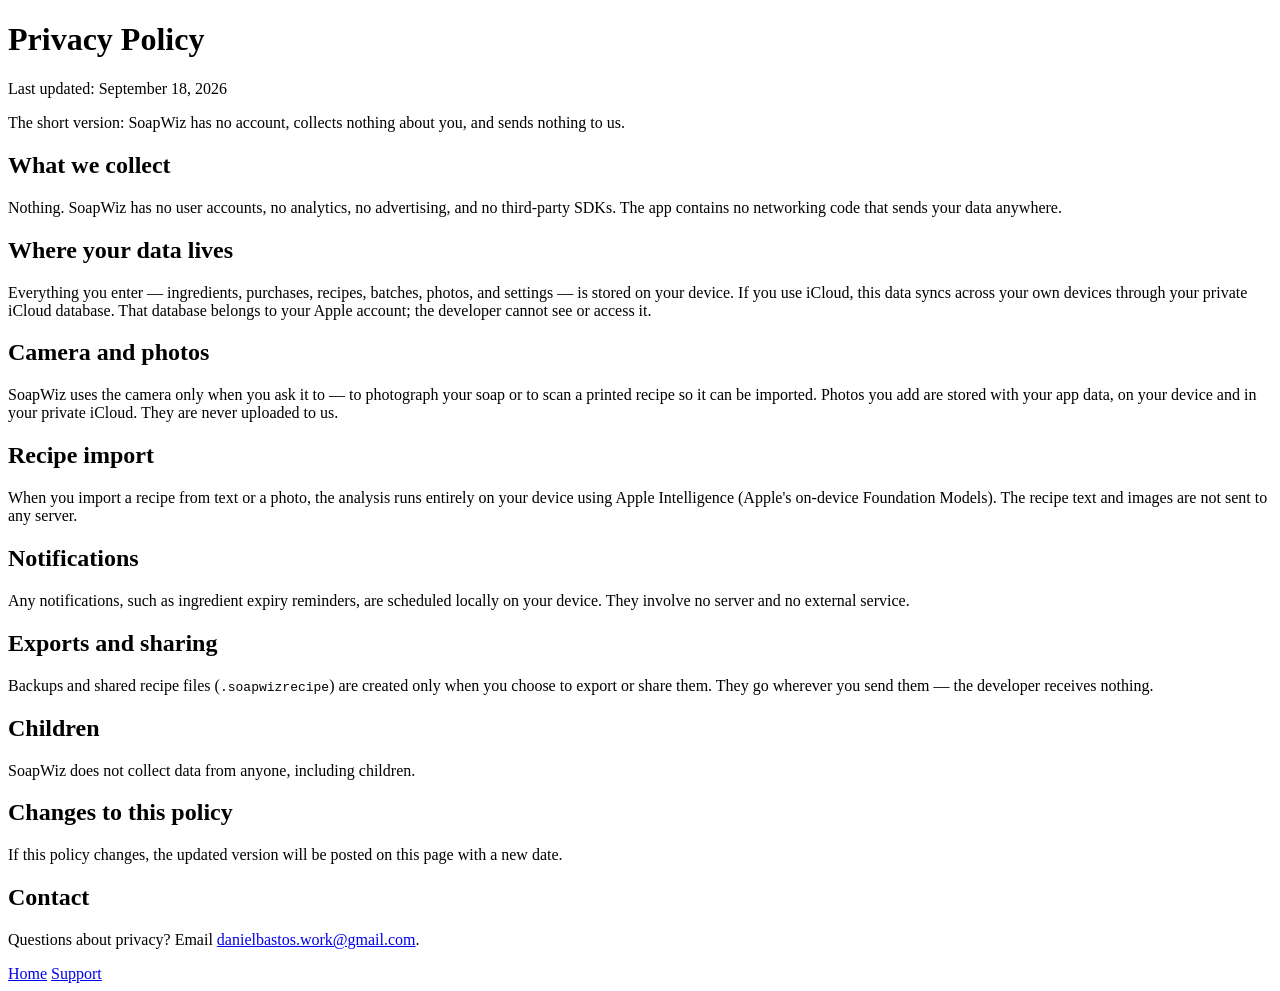
==== privacy/index.html @ 342f874f "add privacy policy, support and landing pages" ====
<!DOCTYPE html>
<html lang="en">
<head>
<meta charset="utf-8">
<meta name="viewport" content="width=device-width, initial-scale=1">
<title>SoapWiz — Privacy Policy</title>
<link rel="stylesheet" href="/soapwiz-site/style.css">
</head>
<body>
<main>
<h1>Privacy Policy</h1>
<p class="updated">Last updated: September 18, 2026</p>

<p class="lede">The short version: SoapWiz has no account, collects nothing about you, and sends nothing to us.</p>

<h2>What we collect</h2>
<p>Nothing. SoapWiz has no user accounts, no analytics, no advertising, and no third-party SDKs. The app contains no networking code that sends your data anywhere.</p>

<h2>Where your data lives</h2>
<p>Everything you enter — ingredients, purchases, recipes, batches, photos, and settings — is stored on your device. If you use iCloud, this data syncs across your own devices through your private iCloud database. That database belongs to your Apple account; the developer cannot see or access it.</p>

<h2>Camera and photos</h2>
<p>SoapWiz uses the camera only when you ask it to — to photograph your soap or to scan a printed recipe so it can be imported. Photos you add are stored with your app data, on your device and in your private iCloud. They are never uploaded to us.</p>

<h2>Recipe import</h2>
<p>When you import a recipe from text or a photo, the analysis runs entirely on your device using Apple Intelligence (Apple's on-device Foundation Models). The recipe text and images are not sent to any server.</p>

<h2>Notifications</h2>
<p>Any notifications, such as ingredient expiry reminders, are scheduled locally on your device. They involve no server and no external service.</p>

<h2>Exports and sharing</h2>
<p>Backups and shared recipe files (<code>.soapwizrecipe</code>) are created only when you choose to export or share them. They go wherever you send them — the developer receives nothing.</p>

<h2>Children</h2>
<p>SoapWiz does not collect data from anyone, including children.</p>

<h2>Changes to this policy</h2>
<p>If this policy changes, the updated version will be posted on this page with a new date.</p>

<h2>Contact</h2>
<p>Questions about privacy? Email <a href="mailto:danielbastos.work@gmail.com">danielbastos.work@gmail.com</a>.</p>

<nav class="links">
<a href="/soapwiz-site/">Home</a>
<a href="/soapwiz-site/support">Support</a>
</nav>
</main>
</body>
</html>
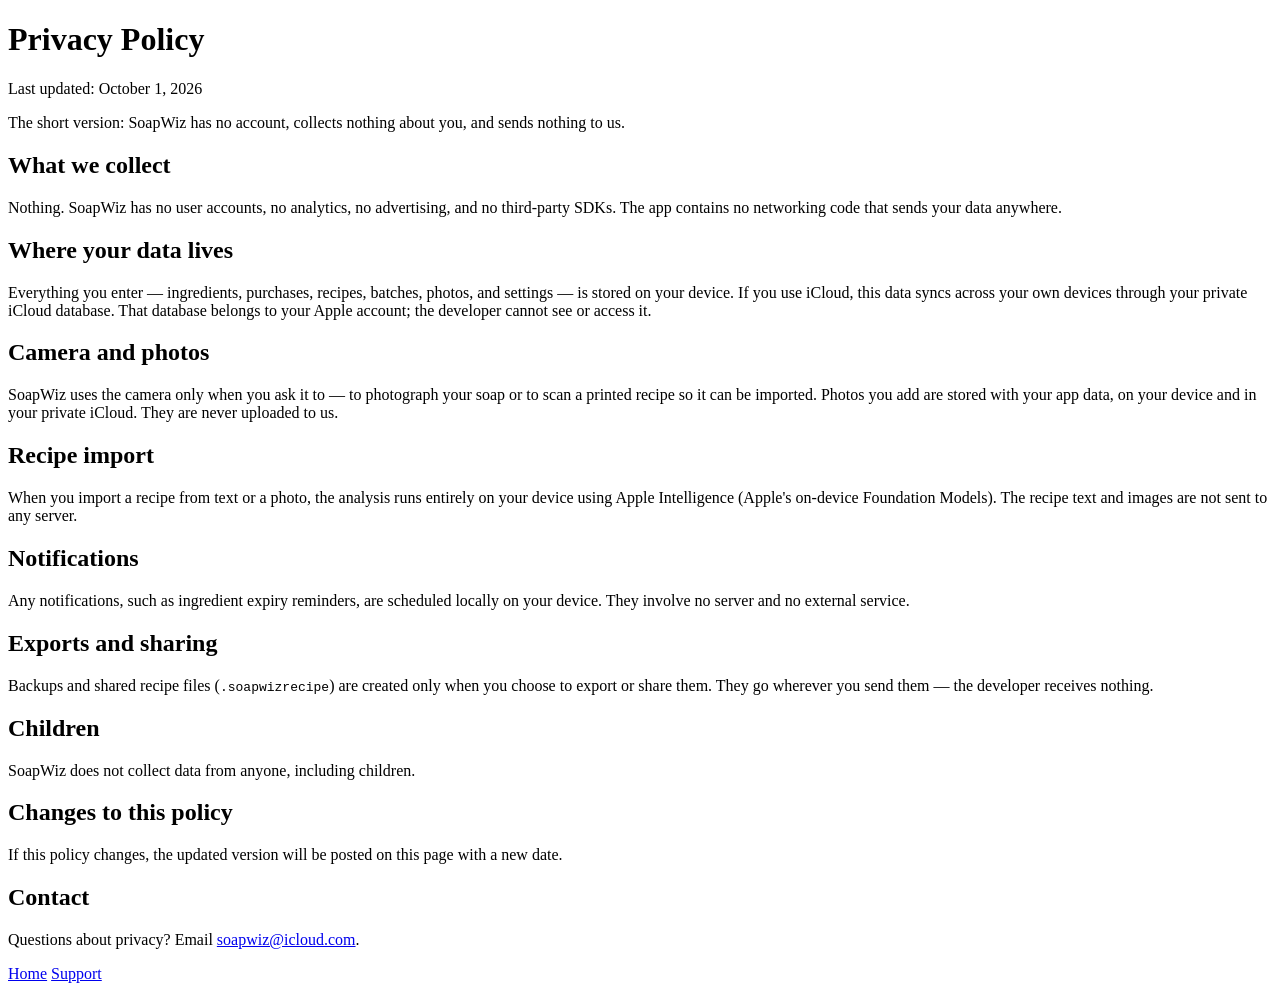
==== commit 511b7375: "use soapwiz@icloud.com as the contact address" ====
--- a/privacy/index.html
+++ b/privacy/index.html
@@ -9,7 +9,7 @@
 <body>
 <main>
 <h1>Privacy Policy</h1>
-<p class="updated">Last updated: September 18, 2026</p>
+<p class="updated">Last updated: October 1, 2026</p>
 
 <p class="lede">The short version: SoapWiz has no account, collects nothing about you, and sends nothing to us.</p>
 
@@ -38,7 +38,7 @@
 <p>If this policy changes, the updated version will be posted on this page with a new date.</p>
 
 <h2>Contact</h2>
-<p>Questions about privacy? Email <a href="mailto:danielbastos.work@gmail.com">danielbastos.work@gmail.com</a>.</p>
+<p>Questions about privacy? Email <a href="mailto:soapwiz@icloud.com">soapwiz@icloud.com</a>.</p>
 
 <nav class="links">
 <a href="/soapwiz-site/">Home</a>
